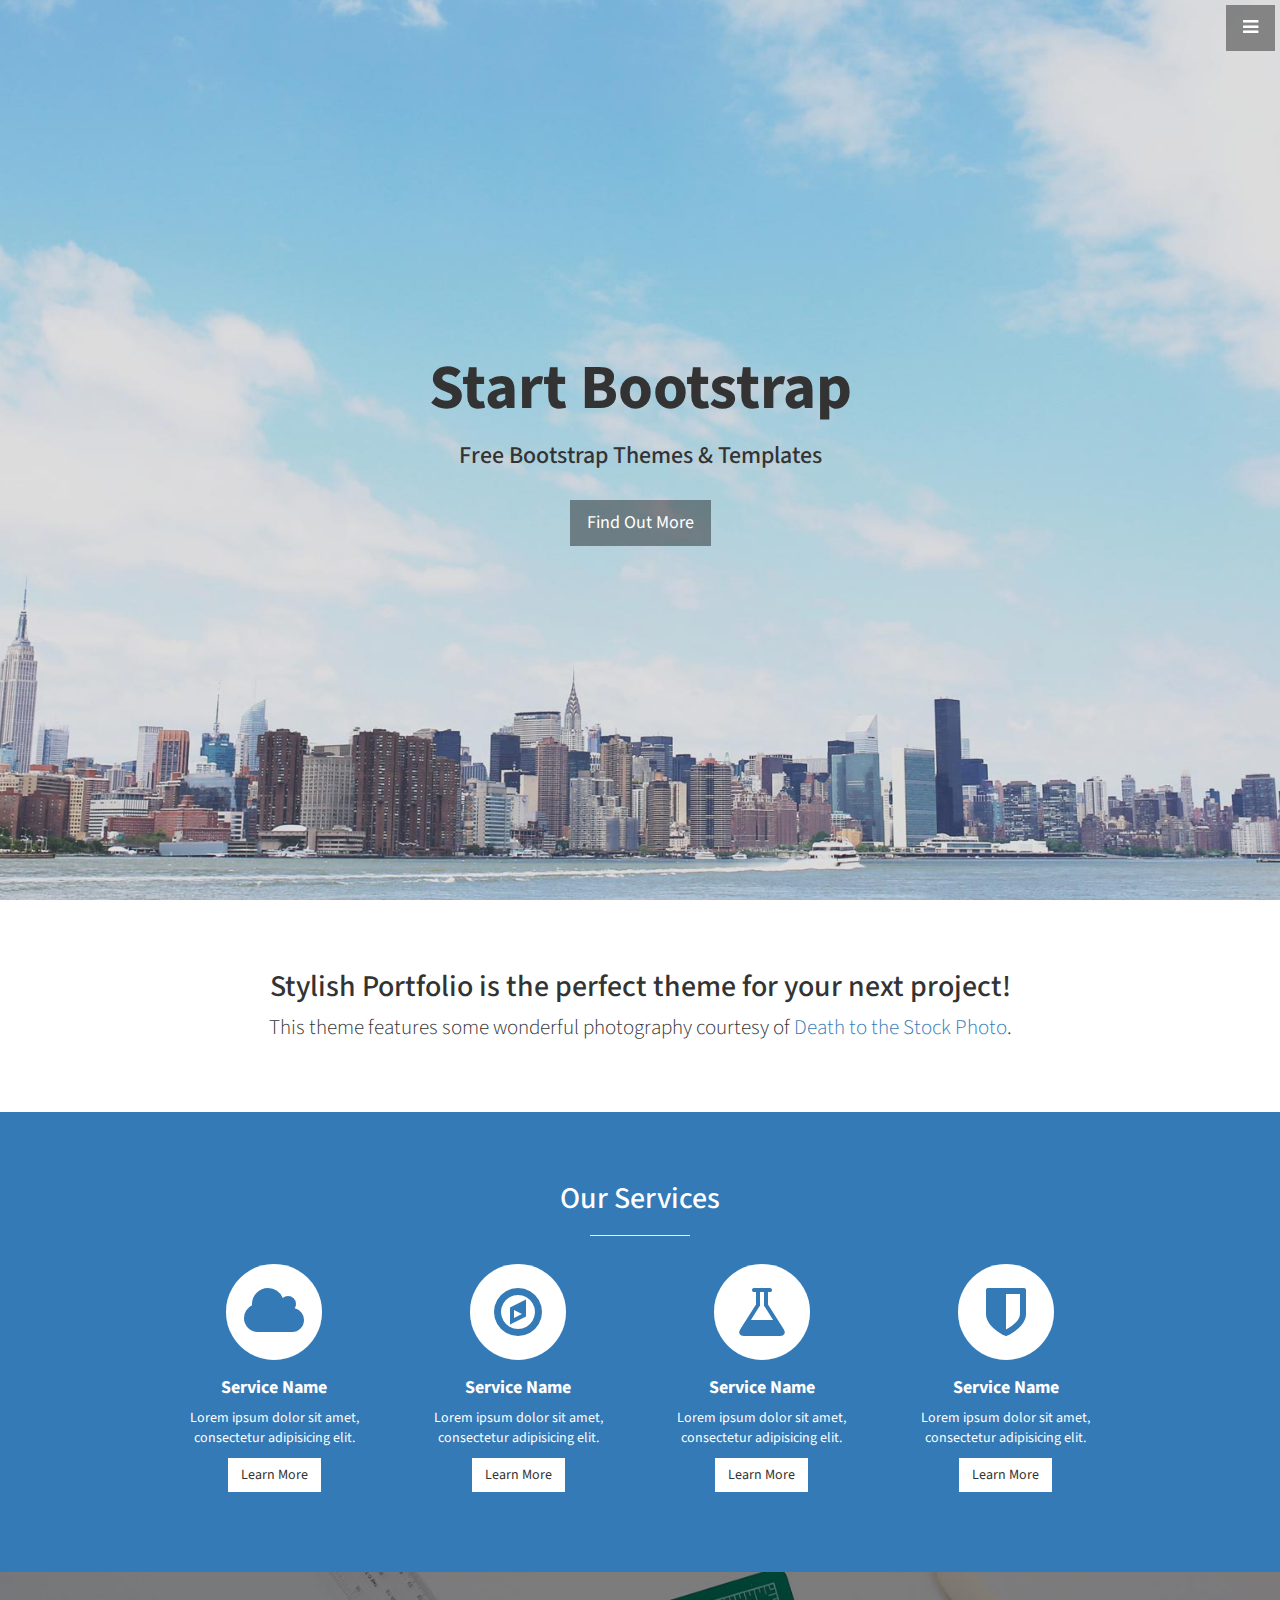
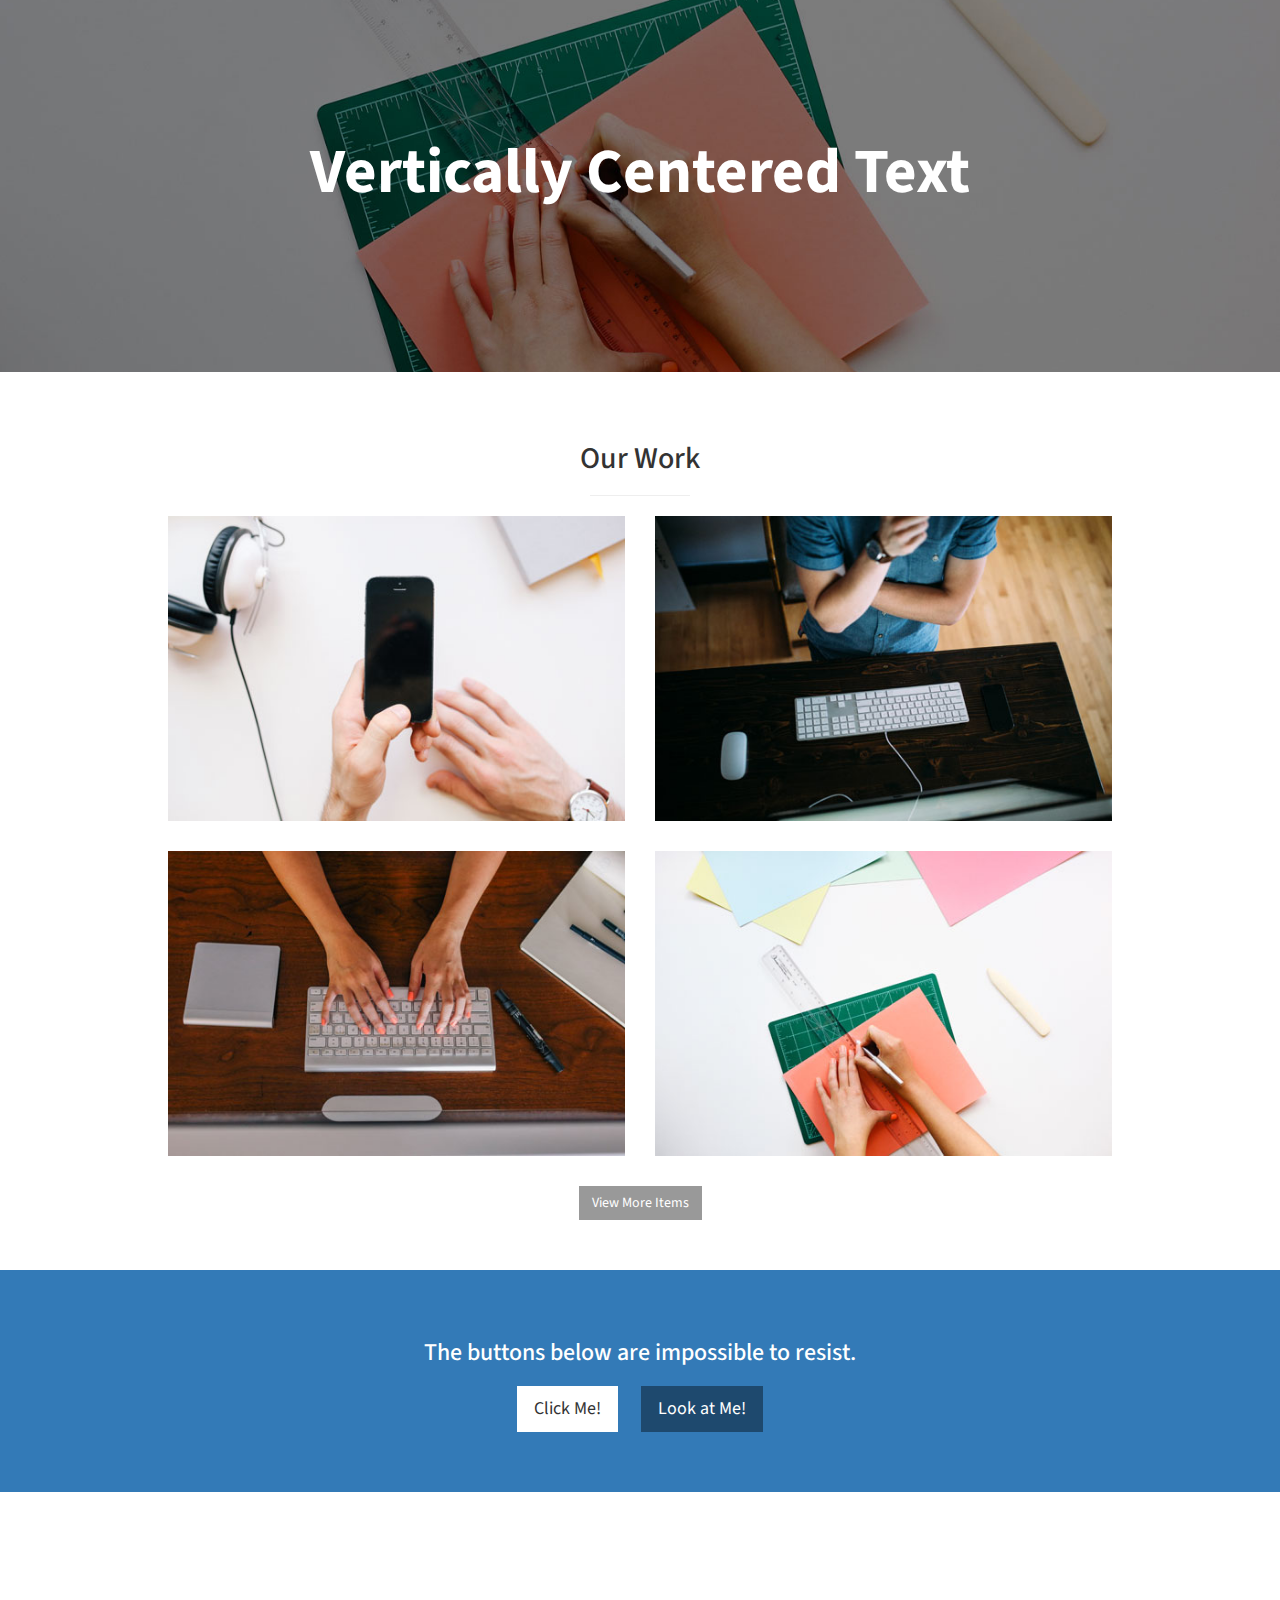
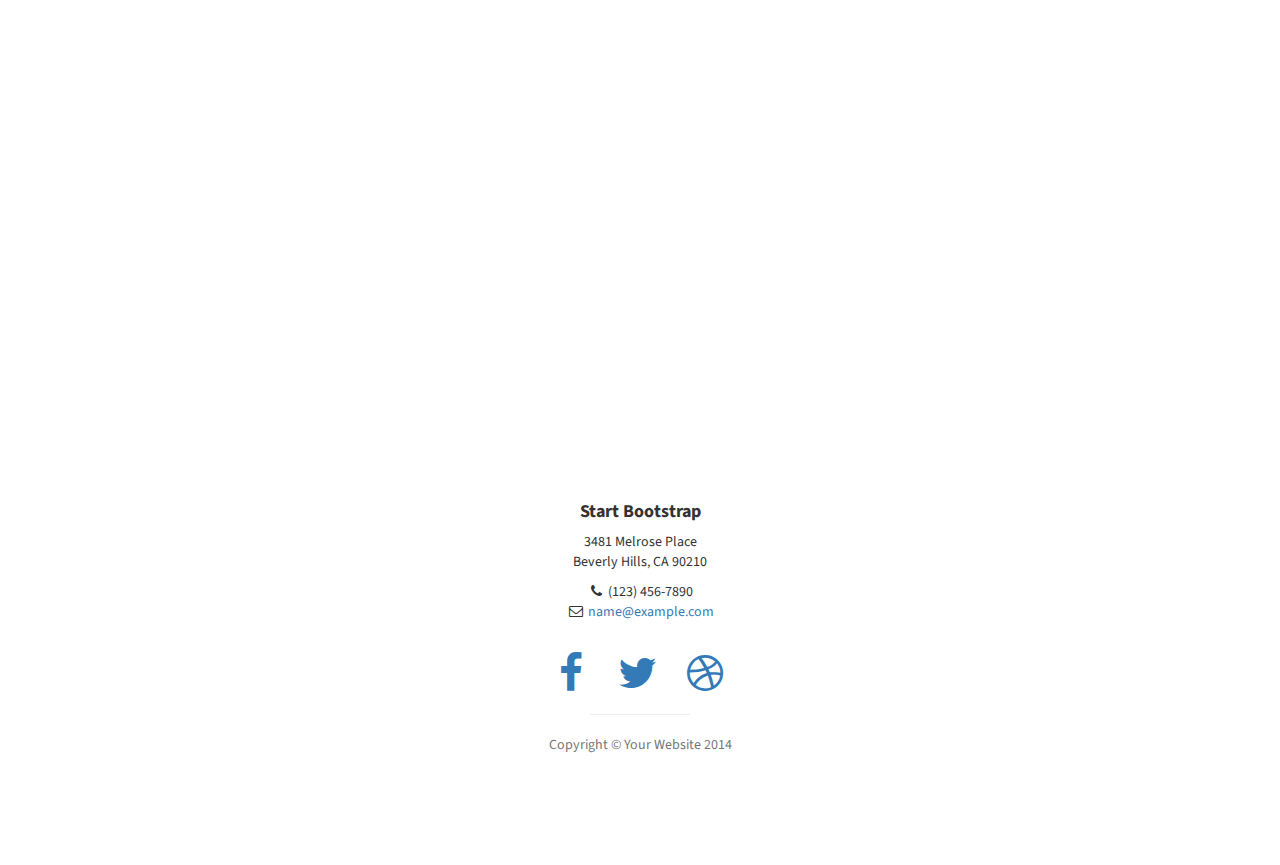
==== index.html @ fe249b81 "First Commit" ====
<!DOCTYPE html>
<html lang="en">

<head>

    <meta charset="utf-8">
    <meta http-equiv="X-UA-Compatible" content="IE=edge">
    <meta name="viewport" content="width=device-width, initial-scale=1">
    <meta name="description" content="">
    <meta name="author" content="">

    <title>Stylish Portfolio - Start Bootstrap Theme</title>

    <!-- Bootstrap Core CSS -->
    <link href="css/bootstrap.min.css" rel="stylesheet">

    <!-- Custom CSS -->
    <link href="css/stylish-portfolio.css" rel="stylesheet">

    <!-- Custom Fonts -->
    <link href="font-awesome/css/font-awesome.min.css" rel="stylesheet" type="text/css">
    <link href="http://fonts.googleapis.com/css?family=Source+Sans+Pro:300,400,700,300italic,400italic,700italic" rel="stylesheet" type="text/css">

    <!-- HTML5 Shim and Respond.js IE8 support of HTML5 elements and media queries -->
    <!-- WARNING: Respond.js doesn't work if you view the page via file:// -->
    <!--[if lt IE 9]>
        <script src="https://oss.maxcdn.com/libs/html5shiv/3.7.0/html5shiv.js"></script>
        <script src="https://oss.maxcdn.com/libs/respond.js/1.4.2/respond.min.js"></script>
    <![endif]-->

</head>

<body>

    <!-- Navigation -->
    <a id="menu-toggle" href="#" class="btn btn-dark btn-lg toggle"><i class="fa fa-bars"></i></a>
    <nav id="sidebar-wrapper">
        <ul class="sidebar-nav">
            <a id="menu-close" href="#" class="btn btn-light btn-lg pull-right toggle"><i class="fa fa-times"></i></a>
            <li class="sidebar-brand">
                <a href="#top" onclick=$ ( "#menu-close").click();>Start Bootstrap</a>
            </li>
            <li>
                <a href="#top" onclick=$ ( "#menu-close").click();>Home</a>
            </li>
            <li>
                <a href="#about" onclick=$ ( "#menu-close").click();>About</a>
            </li>
            <li>
                <a href="#services" onclick=$ ( "#menu-close").click();>Services</a>
            </li>
            <li>
                <a href="#portfolio" onclick=$ ( "#menu-close").click();>Portfolio</a>
            </li>
            <li>
                <a href="#contact" onclick=$ ( "#menu-close").click();>Contact</a>
            </li>
        </ul>
    </nav>

    <!-- Header -->
    <header id="top" class="header">
        <div class="text-vertical-center">
            <h1>Start Bootstrap</h1>
            <h3>Free Bootstrap Themes &amp; Templates</h3>
            <br>
            <a href="#about" class="btn btn-dark btn-lg">Find Out More</a>
        </div>
    </header>

    <!-- About -->
    <section id="about" class="about">
        <div class="container">
            <div class="row">
                <div class="col-lg-12 text-center">
                    <h2>Stylish Portfolio is the perfect theme for your next project!</h2>
                    <p class="lead">This theme features some wonderful photography courtesy of <a target="_blank" href="http://join.deathtothestockphoto.com/">Death to the Stock Photo</a>.</p>
                </div>
            </div>
            <!-- /.row -->
        </div>
        <!-- /.container -->
    </section>

    <!-- Services -->
    <!-- The circle icons use Font Awesome's stacked icon classes. For more information, visit http://fontawesome.io/examples/ -->
    <section id="services" class="services bg-primary">
        <div class="container">
            <div class="row text-center">
                <div class="col-lg-10 col-lg-offset-1">
                    <h2>Our Services</h2>
                    <hr class="small">
                    <div class="row">
                        <div class="col-md-3 col-sm-6">
                            <div class="service-item">
                                <span class="fa-stack fa-4x">
                                <i class="fa fa-circle fa-stack-2x"></i>
                                <i class="fa fa-cloud fa-stack-1x text-primary"></i>
                            </span>
                                <h4>
                                    <strong>Service Name</strong>
                                </h4>
                                <p>Lorem ipsum dolor sit amet, consectetur adipisicing elit.</p>
                                <a href="#" class="btn btn-light">Learn More</a>
                            </div>
                        </div>
                        <div class="col-md-3 col-sm-6">
                            <div class="service-item">
                                <span class="fa-stack fa-4x">
                                <i class="fa fa-circle fa-stack-2x"></i>
                                <i class="fa fa-compass fa-stack-1x text-primary"></i>
                            </span>
                                <h4>
                                    <strong>Service Name</strong>
                                </h4>
                                <p>Lorem ipsum dolor sit amet, consectetur adipisicing elit.</p>
                                <a href="#" class="btn btn-light">Learn More</a>
                            </div>
                        </div>
                        <div class="col-md-3 col-sm-6">
                            <div class="service-item">
                                <span class="fa-stack fa-4x">
                                <i class="fa fa-circle fa-stack-2x"></i>
                                <i class="fa fa-flask fa-stack-1x text-primary"></i>
                            </span>
                                <h4>
                                    <strong>Service Name</strong>
                                </h4>
                                <p>Lorem ipsum dolor sit amet, consectetur adipisicing elit.</p>
                                <a href="#" class="btn btn-light">Learn More</a>
                            </div>
                        </div>
                        <div class="col-md-3 col-sm-6">
                            <div class="service-item">
                                <span class="fa-stack fa-4x">
                                <i class="fa fa-circle fa-stack-2x"></i>
                                <i class="fa fa-shield fa-stack-1x text-primary"></i>
                            </span>
                                <h4>
                                    <strong>Service Name</strong>
                                </h4>
                                <p>Lorem ipsum dolor sit amet, consectetur adipisicing elit.</p>
                                <a href="#" class="btn btn-light">Learn More</a>
                            </div>
                        </div>
                    </div>
                    <!-- /.row (nested) -->
                </div>
                <!-- /.col-lg-10 -->
            </div>
            <!-- /.row -->
        </div>
        <!-- /.container -->
    </section>

    <!-- Callout -->
    <aside class="callout">
        <div class="text-vertical-center">
            <h1>Vertically Centered Text</h1>
        </div>
    </aside>

    <!-- Portfolio -->
    <section id="portfolio" class="portfolio">
        <div class="container">
            <div class="row">
                <div class="col-lg-10 col-lg-offset-1 text-center">
                    <h2>Our Work</h2>
                    <hr class="small">
                    <div class="row">
                        <div class="col-md-6">
                            <div class="portfolio-item">
                                <a href="#">
                                    <img class="img-portfolio img-responsive" src="img/portfolio-1.jpg">
                                </a>
                            </div>
                        </div>
                        <div class="col-md-6">
                            <div class="portfolio-item">
                                <a href="#">
                                    <img class="img-portfolio img-responsive" src="img/portfolio-2.jpg">
                                </a>
                            </div>
                        </div>
                        <div class="col-md-6">
                            <div class="portfolio-item">
                                <a href="#">
                                    <img class="img-portfolio img-responsive" src="img/portfolio-3.jpg">
                                </a>
                            </div>
                        </div>
                        <div class="col-md-6">
                            <div class="portfolio-item">
                                <a href="#">
                                    <img class="img-portfolio img-responsive" src="img/portfolio-4.jpg">
                                </a>
                            </div>
                        </div>
                    </div>
                    <!-- /.row (nested) -->
                    <a href="#" class="btn btn-dark">View More Items</a>
                </div>
                <!-- /.col-lg-10 -->
            </div>
            <!-- /.row -->
        </div>
        <!-- /.container -->
    </section>

    <!-- Call to Action -->
    <aside class="call-to-action bg-primary">
        <div class="container">
            <div class="row">
                <div class="col-lg-12 text-center">
                    <h3>The buttons below are impossible to resist.</h3>
                    <a href="#" class="btn btn-lg btn-light">Click Me!</a>
                    <a href="#" class="btn btn-lg btn-dark">Look at Me!</a>
                </div>
            </div>
        </div>
    </aside>

    <!-- Map -->
    <section id="contact" class="map">
        <iframe width="100%" height="100%" frameborder="0" scrolling="no" marginheight="0" marginwidth="0" src="https://maps.google.com/maps?f=q&amp;source=s_q&amp;hl=en&amp;geocode=&amp;q=Twitter,+Inc.,+Market+Street,+San+Francisco,+CA&amp;aq=0&amp;oq=twitter&amp;sll=28.659344,-81.187888&amp;sspn=0.128789,0.264187&amp;ie=UTF8&amp;hq=Twitter,+Inc.,+Market+Street,+San+Francisco,+CA&amp;t=m&amp;z=15&amp;iwloc=A&amp;output=embed"></iframe>
        <br />
        <small>
            <a href="https://maps.google.com/maps?f=q&amp;source=embed&amp;hl=en&amp;geocode=&amp;q=Twitter,+Inc.,+Market+Street,+San+Francisco,+CA&amp;aq=0&amp;oq=twitter&amp;sll=28.659344,-81.187888&amp;sspn=0.128789,0.264187&amp;ie=UTF8&amp;hq=Twitter,+Inc.,+Market+Street,+San+Francisco,+CA&amp;t=m&amp;z=15&amp;iwloc=A"></a>
        </small>
        </iframe>
    </section>

    <!-- Footer -->
    <footer>
        <div class="container">
            <div class="row">
                <div class="col-lg-10 col-lg-offset-1 text-center">
                    <h4><strong>Start Bootstrap</strong>
                    </h4>
                    <p>3481 Melrose Place
                        <br>Beverly Hills, CA 90210</p>
                    <ul class="list-unstyled">
                        <li><i class="fa fa-phone fa-fw"></i> (123) 456-7890</li>
                        <li><i class="fa fa-envelope-o fa-fw"></i> <a href="mailto:name@example.com">name@example.com</a>
                        </li>
                    </ul>
                    <br>
                    <ul class="list-inline">
                        <li>
                            <a href="#"><i class="fa fa-facebook fa-fw fa-3x"></i></a>
                        </li>
                        <li>
                            <a href="#"><i class="fa fa-twitter fa-fw fa-3x"></i></a>
                        </li>
                        <li>
                            <a href="#"><i class="fa fa-dribbble fa-fw fa-3x"></i></a>
                        </li>
                    </ul>
                    <hr class="small">
                    <p class="text-muted">Copyright &copy; Your Website 2014</p>
                </div>
            </div>
        </div>
        <a id="to-top" href="#top" class="btn btn-dark btn-lg"><i class="fa fa-chevron-up fa-fw fa-1x"></i></a>
    </footer>

    <!-- jQuery -->
    <script src="js/jquery.js"></script>

    <!-- Bootstrap Core JavaScript -->
    <script src="js/bootstrap.min.js"></script>

    <!-- Custom Theme JavaScript -->
    <script>
    // Closes the sidebar menu
    $("#menu-close").click(function(e) {
        e.preventDefault();
        $("#sidebar-wrapper").toggleClass("active");
    });
    // Opens the sidebar menu
    $("#menu-toggle").click(function(e) {
        e.preventDefault();
        $("#sidebar-wrapper").toggleClass("active");
    });
    // Scrolls to the selected menu item on the page
    $(function() {
        $('a[href*=#]:not([href=#])').click(function() {
            if (location.pathname.replace(/^\//, '') == this.pathname.replace(/^\//, '') || location.hostname == this.hostname) {
                var target = $(this.hash);
                target = target.length ? target : $('[name=' + this.hash.slice(1) + ']');
                if (target.length) {
                    $('html,body').animate({
                        scrollTop: target.offset().top
                    }, 1000);
                    return false;
                }
            }
        });
    });
    //#to-top button appears after scrolling
    var fixed = false;
    $(document).scroll(function() {
        if ($(this).scrollTop() > 250) {
            if (!fixed) {
                fixed = true;
                // $('#to-top').css({position:'fixed', display:'block'});
                $('#to-top').show("slow", function() {
                    $('#to-top').css({
                        position: 'fixed',
                        display: 'block'
                    });
                });
            }
        } else {
            if (fixed) {
                fixed = false;
                $('#to-top').hide("slow", function() {
                    $('#to-top').css({
                        display: 'none'
                    });
                });
            }
        }
    });
    // Disable Google Maps scrolling
    // See http://stackoverflow.com/a/25904582/1607849
    // Disable scroll zooming and bind back the click event
    var onMapMouseleaveHandler = function(event) {
        var that = $(this);
        that.on('click', onMapClickHandler);
        that.off('mouseleave', onMapMouseleaveHandler);
        that.find('iframe').css("pointer-events", "none");
    }
    var onMapClickHandler = function(event) {
            var that = $(this);
            // Disable the click handler until the user leaves the map area
            that.off('click', onMapClickHandler);
            // Enable scrolling zoom
            that.find('iframe').css("pointer-events", "auto");
            // Handle the mouse leave event
            that.on('mouseleave', onMapMouseleaveHandler);
        }
        // Enable map zooming with mouse scroll when the user clicks the map
    $('.map').on('click', onMapClickHandler);
    </script>

</body>

</html>
---- css/stylish-portfolio.css ----
/*!
 * Start Bootstrap - Stylish Portfolio (http://startbootstrap.com/)
 * Copyright 2013-2016 Start Bootstrap
 * Licensed under MIT (https://github.com/BlackrockDigital/startbootstrap/blob/gh-pages/LICENSE)
 */

/* Global Styles */

html,
body {
    width: 100%;
    height: 100%;
}

body {
    font-family: "Source Sans Pro","Helvetica Neue",Helvetica,Arial,sans-serif;
}

.text-vertical-center {
    display: table-cell;
    text-align: center;
    vertical-align: middle;
}

.text-vertical-center h1 {
    margin: 0;
    padding: 0;
    font-size: 4.5em;
    font-weight: 700;
}

/* Custom Button Styles */

.btn-dark {
    border-radius: 0;
    color: #fff;
    background-color: rgba(0,0,0,0.4);
}

.btn-dark:hover,
.btn-dark:focus,
.btn-dark:active {
    color: #fff;
    background-color: rgba(0,0,0,0.7);
}

.btn-light {
    border-radius: 0;
    color: #333;
    background-color: rgb(255,255,255);
}

.btn-light:hover,
.btn-light:focus,
.btn-light:active {
    color: #333;
    background-color: rgba(255,255,255,0.8);
}

/* Custom Horizontal Rule */

hr.small {
    max-width: 100px;
}

/* Side Menu */

#sidebar-wrapper {
    z-index: 1000;
    position: fixed;
    right: 0;
    width: 250px;
    height: 100%;
    transform: translateX(250px);
    overflow-y: auto;
    background: #222;
    -webkit-transition: all 0.4s ease 0s;
    -moz-transition: all 0.4s ease 0s;
    -ms-transition: all 0.4s ease 0s;
    -o-transition: all 0.4s ease 0s;
    transition: all 0.4s ease 0s;
}

.sidebar-nav {
    position: absolute;
    top: 0;
    width: 250px;
    margin: 0;
    padding: 0;
    list-style: none;
}

.sidebar-nav li {
    text-indent: 20px;
    line-height: 40px;
}

.sidebar-nav li a {
    display: block;
    text-decoration: none;
    color: #999;
}

.sidebar-nav li a:hover {
    text-decoration: none;
    color: #fff;
    background: rgba(255,255,255,0.2);
}

.sidebar-nav li a:active,
.sidebar-nav li a:focus {
    text-decoration: none;
}

.sidebar-nav > .sidebar-brand {
    height: 55px;
    font-size: 18px;
    line-height: 55px;
}

.sidebar-nav > .sidebar-brand a {
    color: #999;
}

.sidebar-nav > .sidebar-brand a:hover {
    color: #fff;
    background: none;
}

#menu-toggle {
    z-index: 1;
    position: fixed;
    top: 0;
    right: 0;
}

#sidebar-wrapper.active {
    right: 250px;
    width: 250px;
    -webkit-transition: all 0.4s ease 0s;
    -moz-transition: all 0.4s ease 0s;
    -ms-transition: all 0.4s ease 0s;
    -o-transition: all 0.4s ease 0s;
    transition: all 0.4s ease 0s;
}

.toggle {
    margin: 5px 5px 0 0;
}

/* Header */

.header {
    display: table;
    position: relative;
    width: 100%;
    height: 100%;
    background: url(../img/bg.jpg) no-repeat center center scroll;
    -webkit-background-size: cover;
    -moz-background-size: cover;
    background-size: cover;
    -o-background-size: cover;
}

/* About */

.about {
    padding: 50px 0;
}

/* Services */

.services {
    padding: 50px 0;
}

.service-item {
    margin-bottom: 30px;
}

/* Callout */

.callout {
    display: table;
    width: 100%;
    height: 400px;
    color: #fff;
    background: url(../img/callout.jpg) no-repeat center center scroll;
    -webkit-background-size: cover;
    -moz-background-size: cover;
    background-size: cover;
    -o-background-size: cover;
}

/* Portfolio */

.portfolio {
    padding: 50px 0;
}

.portfolio-item {
    margin-bottom: 30px;
}

.img-portfolio {
    margin: 0 auto;
}

.img-portfolio:hover {
    opacity: 0.8;
}

/* Call to Action */

.call-to-action {
    padding: 50px 0;
}

.call-to-action .btn {
    margin: 10px;
}

/* Map */

.map {
    height: 500px;
}

@media(max-width:768px) {
    .map {
        height: 75%;
    }
}

.map iframe {
    pointer-events: none;
}

/* Footer */

footer {
    padding: 100px 0;
}

#to-top {
  display: none;
  position: fixed;
  bottom: 5px;
  right: 5px;
}
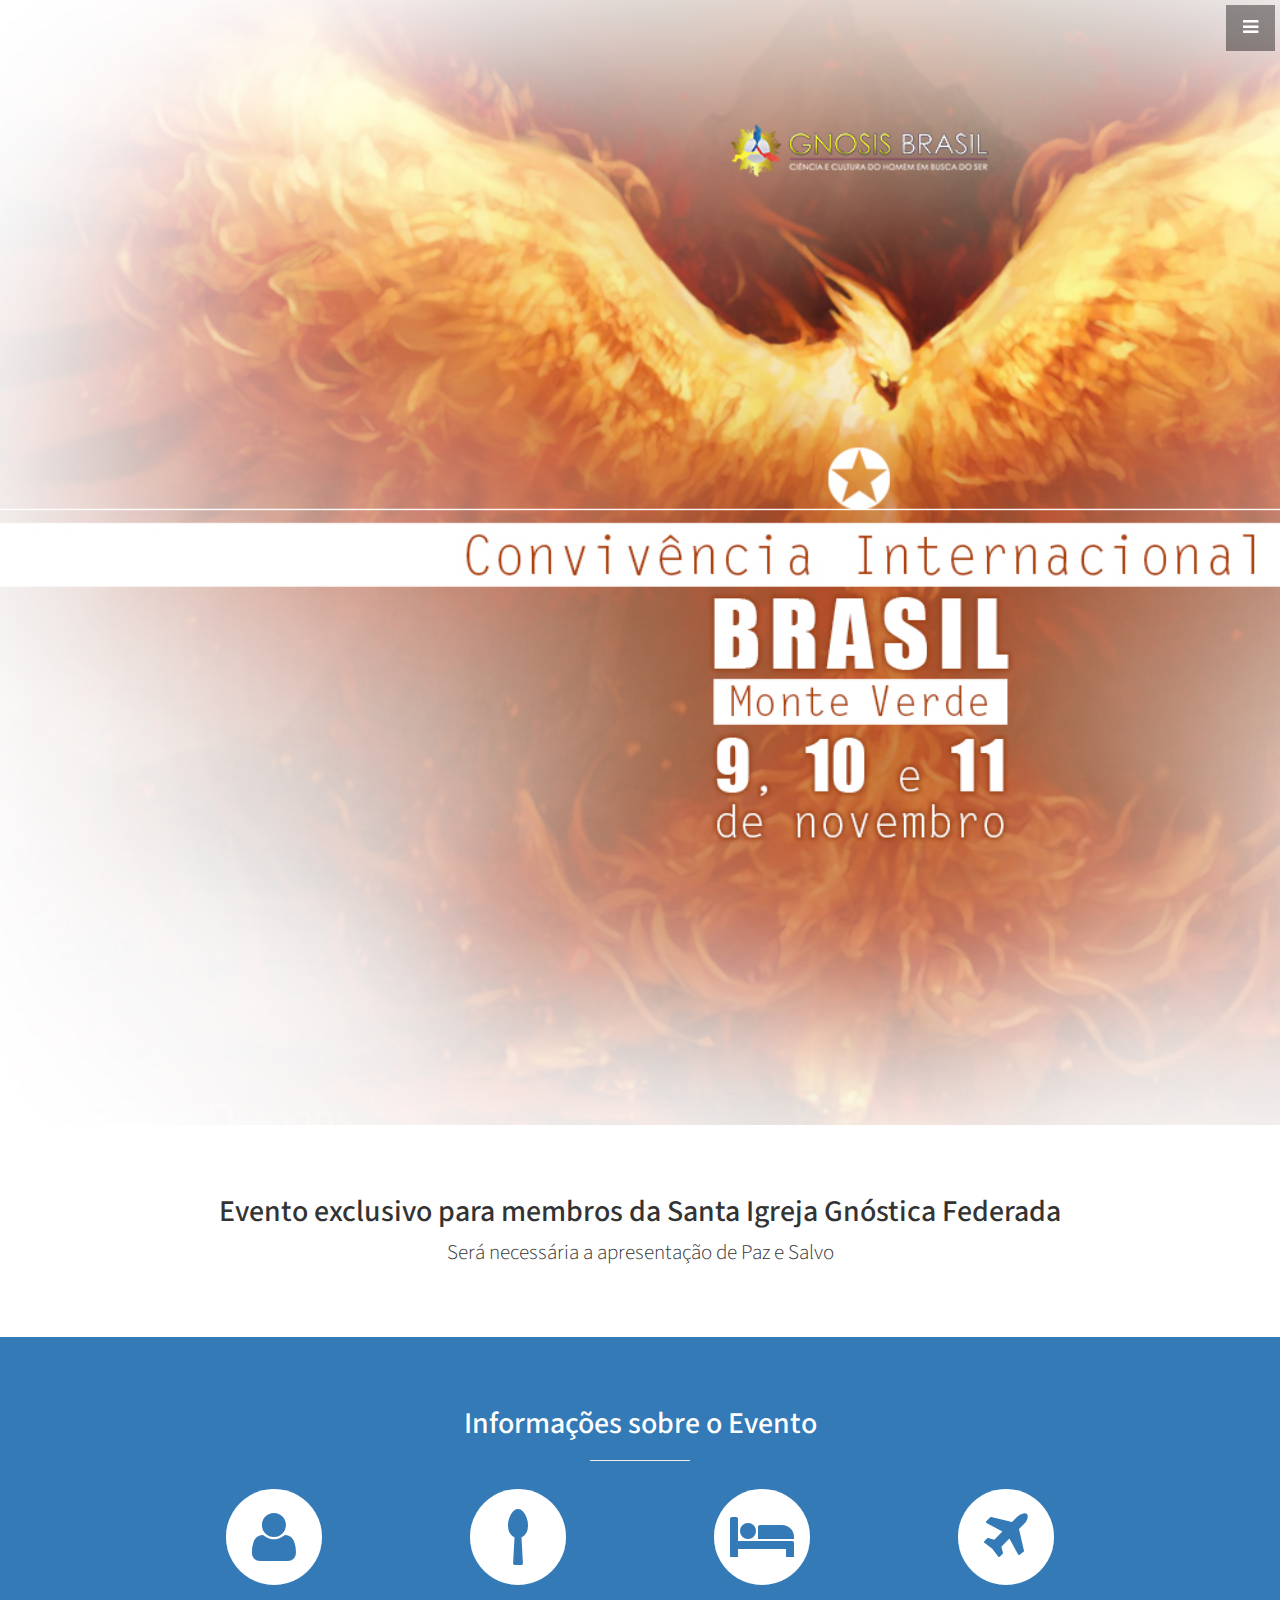
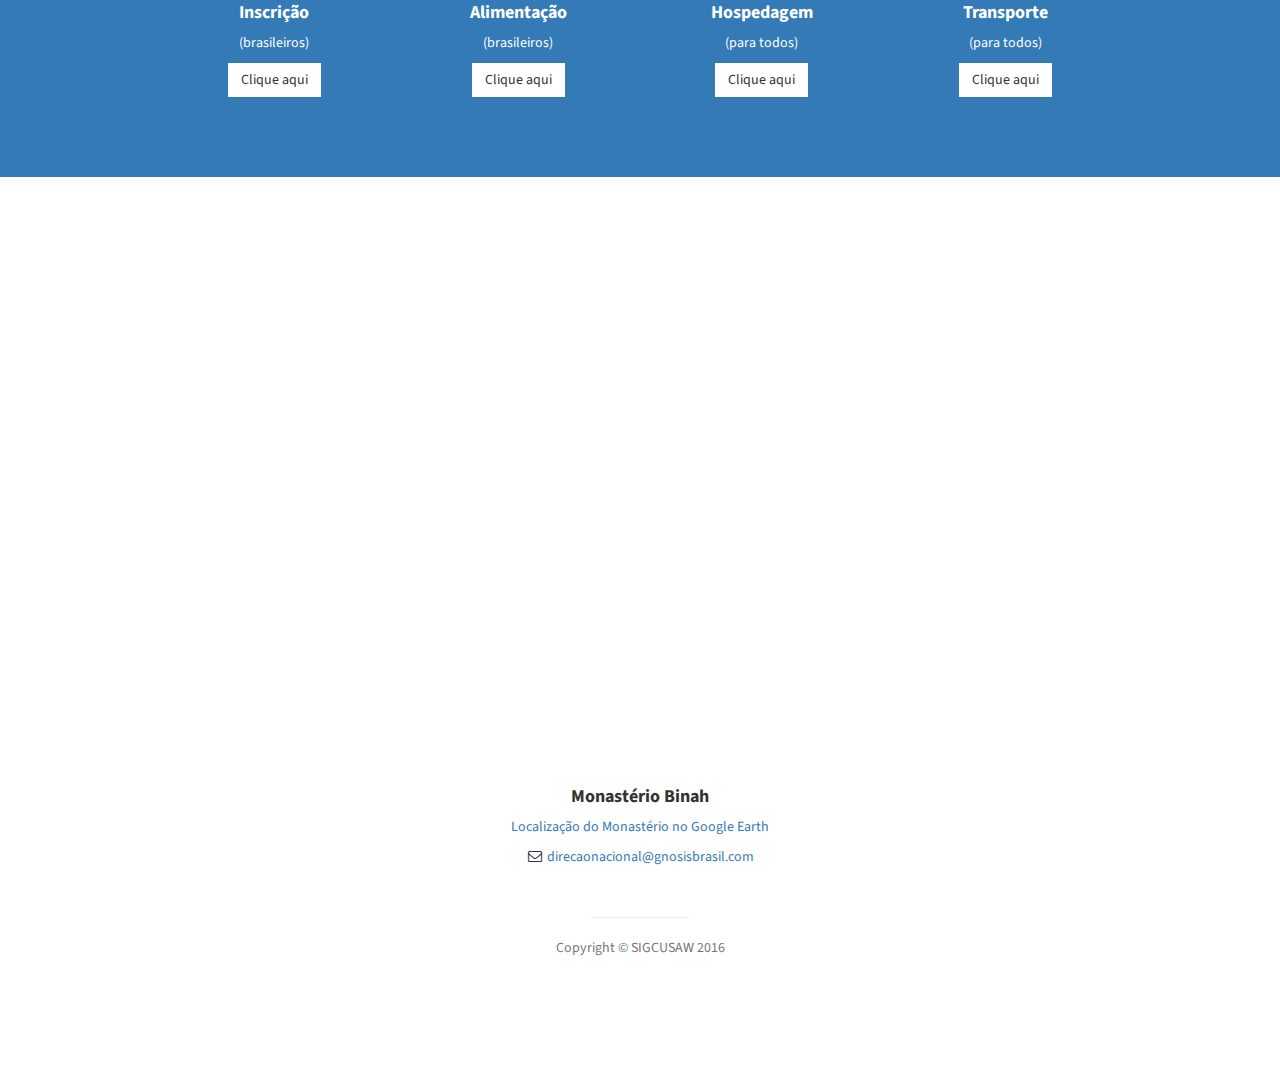
==== commit de16d7dd: "First version" ====
--- a/index.html
+++ b/index.html
@@ -9,7 +9,7 @@
     <meta name="description" content="">
     <meta name="author" content="">
 
-    <title>Stylish Portfolio - Start Bootstrap Theme</title>
+    <title>Convivência Internacional - Monastério Binah</title>
 
     <!-- Bootstrap Core CSS -->
     <link href="css/bootstrap.min.css" rel="stylesheet">
@@ -38,34 +38,22 @@
         <ul class="sidebar-nav">
             <a id="menu-close" href="#" class="btn btn-light btn-lg pull-right toggle"><i class="fa fa-times"></i></a>
             <li class="sidebar-brand">
-                <a href="#top" onclick=$ ( "#menu-close").click();>Start Bootstrap</a>
+                <a href="#top" onclick=$ ( "#menu-close").click();>Acesse:</a>
             </li>
             <li>
                 <a href="#top" onclick=$ ( "#menu-close").click();>Home</a>
             </li>
             <li>
-                <a href="#about" onclick=$ ( "#menu-close").click();>About</a>
+                <a href="#services" onclick=$ ( "#menu-close").click();>Informações</a>
             </li>
             <li>
-                <a href="#services" onclick=$ ( "#menu-close").click();>Services</a>
-            </li>
-            <li>
-                <a href="#portfolio" onclick=$ ( "#menu-close").click();>Portfolio</a>
-            </li>
-            <li>
-                <a href="#contact" onclick=$ ( "#menu-close").click();>Contact</a>
+                <a href="#contact" onclick=$ ( "#menu-close").click();>Contato</a>
             </li>
         </ul>
     </nav>
 
     <!-- Header -->
     <header id="top" class="header">
-        <div class="text-vertical-center">
-            <h1>Start Bootstrap</h1>
-            <h3>Free Bootstrap Themes &amp; Templates</h3>
-            <br>
-            <a href="#about" class="btn btn-dark btn-lg">Find Out More</a>
-        </div>
     </header>
 
     <!-- About -->
@@ -73,8 +61,8 @@
         <div class="container">
             <div class="row">
                 <div class="col-lg-12 text-center">
-                    <h2>Stylish Portfolio is the perfect theme for your next project!</h2>
-                    <p class="lead">This theme features some wonderful photography courtesy of <a target="_blank" href="http://join.deathtothestockphoto.com/">Death to the Stock Photo</a>.</p>
+                    <h2>Evento exclusivo para membros da Santa Igreja Gnóstica Federada</h2>
+                    <p class="lead">Será necessária a apresentação de Paz e Salvo</p>
                 </div>
             </div>
             <!-- /.row -->
@@ -88,59 +76,59 @@
         <div class="container">
             <div class="row text-center">
                 <div class="col-lg-10 col-lg-offset-1">
-                    <h2>Our Services</h2>
+                    <h2>Informações sobre o Evento</h2>
                     <hr class="small">
                     <div class="row">
                         <div class="col-md-3 col-sm-6">
                             <div class="service-item">
                                 <span class="fa-stack fa-4x">
                                 <i class="fa fa-circle fa-stack-2x"></i>
-                                <i class="fa fa-cloud fa-stack-1x text-primary"></i>
-                            </span>
-                                <h4>
-                                    <strong>Service Name</strong>
-                                </h4>
-                                <p>Lorem ipsum dolor sit amet, consectetur adipisicing elit.</p>
-                                <a href="#" class="btn btn-light">Learn More</a>
-                            </div>
-                        </div>
-                        <div class="col-md-3 col-sm-6">
-                            <div class="service-item">
-                                <span class="fa-stack fa-4x">
-                                <i class="fa fa-circle fa-stack-2x"></i>
-                                <i class="fa fa-compass fa-stack-1x text-primary"></i>
-                            </span>
-                                <h4>
-                                    <strong>Service Name</strong>
-                                </h4>
-                                <p>Lorem ipsum dolor sit amet, consectetur adipisicing elit.</p>
-                                <a href="#" class="btn btn-light">Learn More</a>
-                            </div>
-                        </div>
-                        <div class="col-md-3 col-sm-6">
-                            <div class="service-item">
-                                <span class="fa-stack fa-4x">
-                                <i class="fa fa-circle fa-stack-2x"></i>
-                                <i class="fa fa-flask fa-stack-1x text-primary"></i>
-                            </span>
-                                <h4>
-                                    <strong>Service Name</strong>
-                                </h4>
-                                <p>Lorem ipsum dolor sit amet, consectetur adipisicing elit.</p>
-                                <a href="#" class="btn btn-light">Learn More</a>
-                            </div>
-                        </div>
-                        <div class="col-md-3 col-sm-6">
-                            <div class="service-item">
-                                <span class="fa-stack fa-4x">
-                                <i class="fa fa-circle fa-stack-2x"></i>
-                                <i class="fa fa-shield fa-stack-1x text-primary"></i>
-                            </span>
-                                <h4>
-                                    <strong>Service Name</strong>
-                                </h4>
-                                <p>Lorem ipsum dolor sit amet, consectetur adipisicing elit.</p>
-                                <a href="#" class="btn btn-light">Learn More</a>
+                                <i class="fa fa-user fa-stack-1x text-primary"></i>
+                            </span>
+                                <h4>
+                                    <strong>Inscrição</strong>
+                                </h4>
+                                <p>(brasileiros)</p>
+                                <a href="http://loja.gnosisbrasil.com/inscricao-nov16" target="_blank" class="btn btn-light">Clique aqui</a>
+                            </div>
+                        </div>
+                        <div class="col-md-3 col-sm-6">
+                            <div class="service-item">
+                                <span class="fa-stack fa-4x">
+                                <i class="fa fa-circle fa-stack-2x"></i>
+                                <i class="fa fa-spoon fa-stack-1x text-primary"></i>
+                            </span>
+                                <h4>
+                                    <strong>Alimentação</strong>
+                                </h4>
+                                <p>(brasileiros)</p>
+                                <a href="http://loja.gnosisbrasil.com/alimentacao-nov16" target="_blank" class="btn btn-light">Clique aqui</a>
+                            </div>
+                        </div>
+                        <div class="col-md-3 col-sm-6">
+                            <div class="service-item">
+                                <span class="fa-stack fa-4x">
+                                <i class="fa fa-circle fa-stack-2x"></i>
+                                <i class="fa fa-hotel fa-stack-1x text-primary"></i>
+                            </span>
+                                <h4>
+                                    <strong>Hospedagem</strong>
+                                </h4>
+                                <p>(para todos)</p>
+                                <a href="docs/hospedagem.pdf" class="btn btn-light">Clique aqui</a>
+                            </div>
+                        </div>
+                        <div class="col-md-3 col-sm-6">
+                            <div class="service-item">
+                                <span class="fa-stack fa-4x">
+                                <i class="fa fa-circle fa-stack-2x"></i>
+                                <i class="fa fa-plane fa-stack-1x text-primary"></i>
+                            </span>
+                                <h4>
+                                    <strong>Transporte</strong>
+                                </h4>
+                                <p>(para todos)</p>
+                                <a href="docs/transportes.pdf" target="_blank" class="btn btn-light">Clique aqui</a>
                             </div>
                         </div>
                     </div>
@@ -153,61 +141,9 @@
         <!-- /.container -->
     </section>
 
-    <!-- Callout -->
-    <aside class="callout">
-        <div class="text-vertical-center">
-            <h1>Vertically Centered Text</h1>
-        </div>
-    </aside>
-
-    <!-- Portfolio -->
-    <section id="portfolio" class="portfolio">
-        <div class="container">
-            <div class="row">
-                <div class="col-lg-10 col-lg-offset-1 text-center">
-                    <h2>Our Work</h2>
-                    <hr class="small">
-                    <div class="row">
-                        <div class="col-md-6">
-                            <div class="portfolio-item">
-                                <a href="#">
-                                    <img class="img-portfolio img-responsive" src="img/portfolio-1.jpg">
-                                </a>
-                            </div>
-                        </div>
-                        <div class="col-md-6">
-                            <div class="portfolio-item">
-                                <a href="#">
-                                    <img class="img-portfolio img-responsive" src="img/portfolio-2.jpg">
-                                </a>
-                            </div>
-                        </div>
-                        <div class="col-md-6">
-                            <div class="portfolio-item">
-                                <a href="#">
-                                    <img class="img-portfolio img-responsive" src="img/portfolio-3.jpg">
-                                </a>
-                            </div>
-                        </div>
-                        <div class="col-md-6">
-                            <div class="portfolio-item">
-                                <a href="#">
-                                    <img class="img-portfolio img-responsive" src="img/portfolio-4.jpg">
-                                </a>
-                            </div>
-                        </div>
-                    </div>
-                    <!-- /.row (nested) -->
-                    <a href="#" class="btn btn-dark">View More Items</a>
-                </div>
-                <!-- /.col-lg-10 -->
-            </div>
-            <!-- /.row -->
-        </div>
-        <!-- /.container -->
-    </section>
-
+   
     <!-- Call to Action -->
+    <!--
     <aside class="call-to-action bg-primary">
         <div class="container">
             <div class="row">
@@ -218,46 +154,29 @@
                 </div>
             </div>
         </div>
-    </aside>
+    </aside>-->
 
     <!-- Map -->
-    <section id="contact" class="map">
-        <iframe width="100%" height="100%" frameborder="0" scrolling="no" marginheight="0" marginwidth="0" src="https://maps.google.com/maps?f=q&amp;source=s_q&amp;hl=en&amp;geocode=&amp;q=Twitter,+Inc.,+Market+Street,+San+Francisco,+CA&amp;aq=0&amp;oq=twitter&amp;sll=28.659344,-81.187888&amp;sspn=0.128789,0.264187&amp;ie=UTF8&amp;hq=Twitter,+Inc.,+Market+Street,+San+Francisco,+CA&amp;t=m&amp;z=15&amp;iwloc=A&amp;output=embed"></iframe>
-        <br />
-        <small>
-            <a href="https://maps.google.com/maps?f=q&amp;source=embed&amp;hl=en&amp;geocode=&amp;q=Twitter,+Inc.,+Market+Street,+San+Francisco,+CA&amp;aq=0&amp;oq=twitter&amp;sll=28.659344,-81.187888&amp;sspn=0.128789,0.264187&amp;ie=UTF8&amp;hq=Twitter,+Inc.,+Market+Street,+San+Francisco,+CA&amp;t=m&amp;z=15&amp;iwloc=A"></a>
-        </small>
+    <section class="map">
+        <iframe src="https://www.google.com/maps/embed?pb=!1m14!1m8!1m3!1d235427.8877429898!2d-46.140057!3d-22.781677!3m2!1i1024!2i768!4f13.1!3m3!1m2!1s0x94cc013d2dbc71ef%3A0x341455342b5f391d!2sRod.+Dep.+Agostinho+Patrus%2C+Camanducaia+-+MG%2C+37650-000%2C+Brasil!5e0!3m2!1spt-BR!2sus!4v1470236945274" width="100%" height="100%" frameborder="0" style="border:0" allowfullscreen>
         </iframe>
     </section>
 
     <!-- Footer -->
     <footer>
-        <div class="container">
+        <div id="contact"  class="container">
             <div class="row">
                 <div class="col-lg-10 col-lg-offset-1 text-center">
-                    <h4><strong>Start Bootstrap</strong>
+                    <h4><strong>Monastério Binah</strong>
                     </h4>
-                    <p>3481 Melrose Place
-                        <br>Beverly Hills, CA 90210</p>
+                    <p><a href="http://bit.ly/monasterio-br" target="_blank">Localização do Monastério no Google Earth</a></p>
                     <ul class="list-unstyled">
-                        <li><i class="fa fa-phone fa-fw"></i> (123) 456-7890</li>
-                        <li><i class="fa fa-envelope-o fa-fw"></i> <a href="mailto:name@example.com">name@example.com</a>
+                        <li><i class="fa fa-envelope-o fa-fw"></i> <a href="mailto:direcaonacional@gnosisbrasil.com">direcaonacional@gnosisbrasil.com</a>
                         </li>
                     </ul>
                     <br>
-                    <ul class="list-inline">
-                        <li>
-                            <a href="#"><i class="fa fa-facebook fa-fw fa-3x"></i></a>
-                        </li>
-                        <li>
-                            <a href="#"><i class="fa fa-twitter fa-fw fa-3x"></i></a>
-                        </li>
-                        <li>
-                            <a href="#"><i class="fa fa-dribbble fa-fw fa-3x"></i></a>
-                        </li>
-                    </ul>
                     <hr class="small">
-                    <p class="text-muted">Copyright &copy; Your Website 2014</p>
+                    <p class="text-muted">Copyright &copy; SIGCUSAW 2016</p>
                 </div>
             </div>
         </div>
--- a/css/stylish-portfolio.css
+++ b/css/stylish-portfolio.css
@@ -154,8 +154,8 @@
     display: table;
     position: relative;
     width: 100%;
-    height: 100%;
-    background: url(../img/bg.jpg) no-repeat center center scroll;
+    height: 125%;
+    background: url(../img/banner.jpg) no-repeat scroll;
     -webkit-background-size: cover;
     -moz-background-size: cover;
     background-size: cover;
